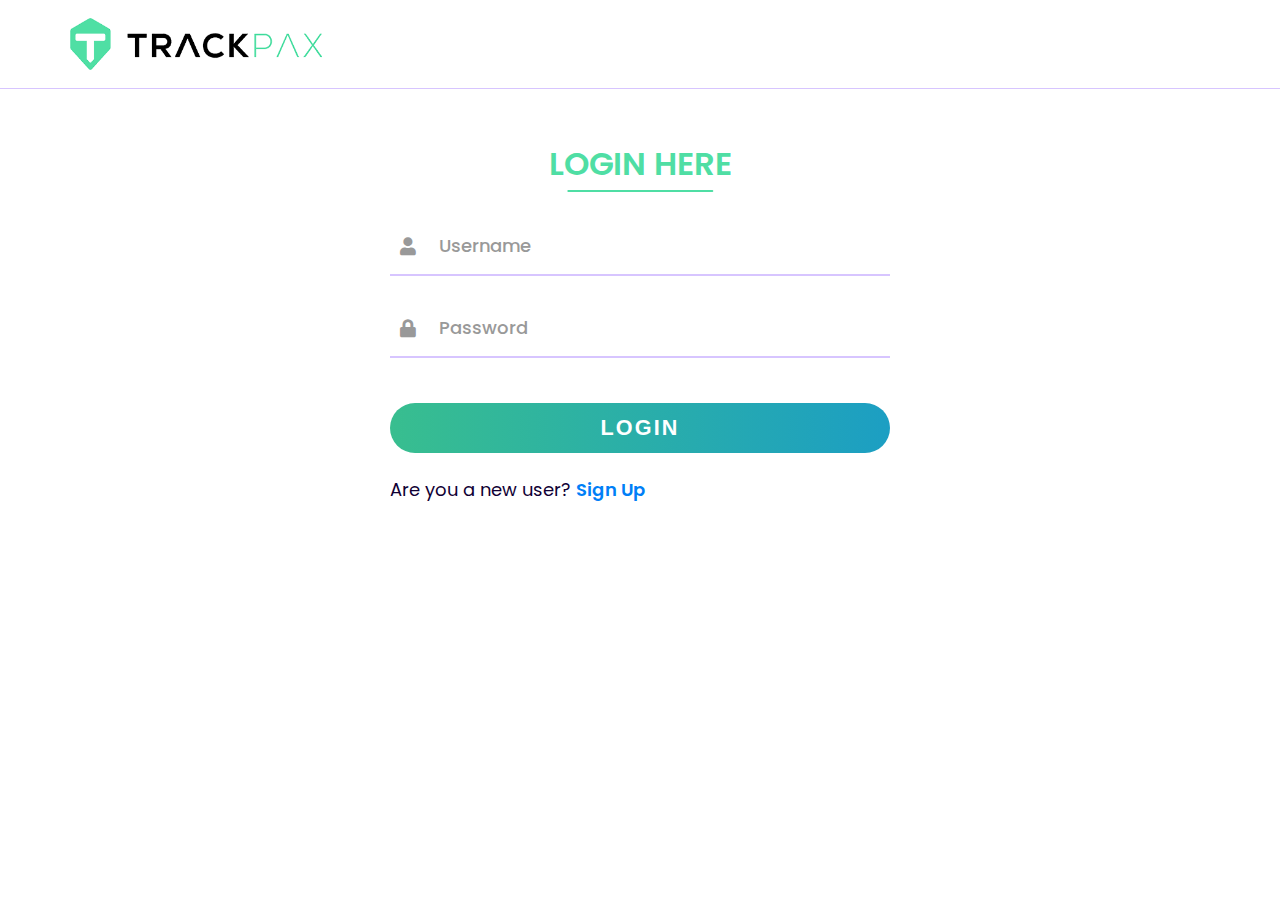
==== log_in.html @ 78e4b096 "login-signup improved" ====
<!DOCTYPE html>
<html lang="en">

<head>
	<meta charset="UTF-8">
	<meta name="viewport" content="width=device-width, initial-scale=1.0">
	<link rel="stylesheet" href="css/style.css">
	<link rel="stylesheet" href="./css/font-awesome icons.css">
	<title>Log In</title>
</head>

<body>
	<header class="login_header">
		<div class="containers">
			<div class="main_nav">
				<a href="index.html" class="logo">
					<img src="./img/logo.png" alt="trackpax">
				</a>
			</div>
		</div>
	</header>
	<section class="login containers">
		<h2>Login Here</h2>
		<div class="login__content">
			<form action="" name="loginform">

				<div class="input-div one">
					<div class="i">
						<i class="fas fa-user"></i>
					</div>
					<div>
						<h5>Username</h5>
						<input class="input" type="text">
					</div>
				</div>
				<div class="input-div two">
					<div class="i">
						<i class="fas fa-lock"></i>
					</div>
					<div>
						<h5>Password</h5>
						<input class="input" type="password">
					</div>
				</div>
				<button class="btn">login</button>
				<span class="newuser_text">Are you a new user? </span><a class="login-link" href="sign_up.html"> Sign Up</a>
			</form>
		</div>
	</section>
	<script src="./js/main.js"></script>
</body>

</html>
---- css/style.css ----
@import url('https://fonts.googleapis.com/css2?family=Poppins:wght@100;200;300;400;500;600;700;800;900&display=swap');
/* 
    General Stuff
*/
html{
    scroll-behavior: smooth;
    font-size: 18px;
}
  
*,::before,::after{
	margin: 0;
	box-sizing: border-box;
}

body{
  
	line-height: 1.3;
	font-weight: 400;
	font-family: 'Poppins', sans-serif;
	color: var(--text-black) ;
	background-color: var(--text-white) ;
  }
  
/* 
Typograpy Stuff
*/

h1, h2, h3{
	font-weight: 700;
	font-family: 'Poppins', sans-serif;
}

a{
	text-decoration: none;
	outline: none;
}

ul{
    list-style: none;
    margin: 0;
    padding: 0;
}

img{
    max-width: 100%;
    vertical-align: middle;
}
/* 
  Reuseable Stuff
*/

:root{
  --text-black:#100034;
  --text-grn: #4fdea4;
  --text-white: #ffffff;
  --text-lightgrey:#d7c5ff;
  --lightgrey2:#999;
  --title-lg: 3.8rem;
  --title-sm: 3.5rem;
  --title-md: 3rem;
  --gradient-1: #38be8f;
  --gradient-2: #007ff7;
  --red: #EB5757;
}

.btn{
    outline: none;
    border-radius: 1.5rem;
    font-size: 1.1rem;
    display: inline-block;
    padding: .6em 2.3em;
    background: var(--text-white);
    color: var(--text-grn);
    border: .1em solid var(--text-grn);
    cursor: pointer;
    transition: all .3s linear;
}

.btn:hover,
.btn:focus{
    background: var(--text-grn);
    color: var(--text-white);
    outline: none;
}

.text-grn{
    color: var(--text-grn);
}

/* ----- container ------------------------------------------------------- */
.containers-lg{
	width: min(1300px,100%);
	margin: auto;
}
.containers{
	width: min(1140px, 95%);
	margin: auto;
}
.containers-sm{
	width: min(900px,90%);
	margin: auto;
}

/* Responsive Tab*/
@media (max-width: 992px){
    html
    {
        font-size: 13px;
    }
    .containers
    {
        width: min(960px, 90%);
    }
    
}

/* Responsive Mobile */
@media (max-width: 768px){
    html
    {
        font-size: 10px;
    }
    .containers
    {
        width: min(720px, 90%);
    }
   

}
/* Responsive Small Mobile */
@media (max-width: 576px){
    html
    {
		font-size: 8px !important;
    }
    .containers
    {
        width: min(540px, 90%);
    }
    /* status */
    .status_img-main {
        padding: 2em 3em !important;
    }
    /* connected */
    .connected_title{
        line-height: 1.2 !important;
    }
    .connected_mail_content input{
        width: 80% !important;
        font-size: 2rem !important;
    }
    .select_account .accounts_link + .accounts_link{
        margin-left: .5rem !important;
    }
    /* footer */
    .footer_logo{
        margin-bottom: 1rem;
    }
    .footer_row{
        flex-wrap: wrap;
    }
    .footer_row .first_col{
        order: 4;
        width: 100% !important;
        text-align: center;
    }
    .footer_row .sec_col{
        order: 0;
        margin-left: 0 !important;
    }
    .footer_row .third_col{
        order: 1;
    }
    .footer_row .fourth_col{
        order: 2;
    }
    .footer_row .fifth_col{
        order: 3;
    }
    .footer_bottom{
        justify-content: center !important;
    }
}
@media (max-width: 380px){
    .connected_mail_content input{
        font-size: 1.7rem !important;
    }
}

/* ----- Header ------------------------------------------------------- */

header{
    padding: 2em 0 1em 0;
    position: sticky;
    position: -webkit-sticky;
    top: 0; 
    z-index: 100;
    background: var(--text-white);
    transition: all .3s;
   
}
header.header_shadow{
    -webkit-box-shadow: 0px 1px 10px rgba(0, 184, 148, 0.4);
    -moz-box-shadow: 0px 1px 10px rgba(0, 184, 148, 0.4);
    box-shadow: 0px 1px 10px rgba(0, 184, 148, 0.4);
}
header.login_header{
    padding: 1em 0 !important;
    border-bottom: .1rem solid var(--text-lightgrey);
}
.main_nav{
    display: flex;
    justify-content: space-between;
}
.logo{
    width: 14rem;
    z-index: 1056 !important;
}

.header_list{
    display: flex;
    align-items: center;
}
.header_list .header_list_item{
    z-index: 1054;
}
.header_list .header_list_item + .header_list_item{
    margin-left: 1rem;
}
.main_nav.active .header_list_link{
    color: var(--text-white);
    transition-delay: 0s;
    
}
.header_list_link{
    font-size: 1.5rem;
    color: var(--text-black);
    text-transform: uppercase;
    transition: all .5s;
    transition-delay: 1.5s;
}
.header-nav-toggle{
    padding: 0;
    border: 0;
    outline: 0;
    background-color: transparent !important;
    border-radius: 50% 50% 50% 50%;
    -webkit-transition: .5s ease-in-out;
    transition: .5s ease-in-out;
    -webkit-box-shadow: 0 0 0 0 var(--text-grn), 0 0 0 0 var(--text-grn);
    -moz-box-shadow: 0 0 0 0 var(--text-grn), 0 0 0 0 var(--text-grn);
    box-shadow: 0 0 0 0 var(--text-grn), 0 0 0 0 var(--text-grn);
    cursor: pointer; 
    transition-delay: 1.4s;
}
.main_nav.active .header-nav-toggle{
    background-color: var(--text-grn) !important;
    -webkit-box-shadow: 0 0 0 100vw var(--text-grn), 0 0 0 100vh var(--text-grn);
    -moz-box-shadow: 0 0 0 100vw var(--text-grn), 0 0 0 100vh var(--text-grn);
    box-shadow: 0 0 0 100vw var(--text-grn), 0 0 0 100vh var(--text-grn);
    border-radius: 0;
    z-index: 1050;
    transition-delay: 0s;
    
}
.main_nav .header-nav-toggle i{
    -webkit-transition: all .5s ease-in-out;
    transition: all .5s ease-in-out;
}
.main_nav .header-nav-toggle:hover i{
    transform: rotate(-135deg);
}
.main_nav.active .header-nav-toggle i{
    transform: rotate(-135deg);
    color: var(--text-white);
}
.main_nav.active .header-nav-toggle:hover i{
    transform: rotate(-90deg);
}
.header_list_2{
    z-index: 1054;
    position: fixed;
    top: 50%;
    left: 50%;
    -webkit-transform: translate(-50%, -50%);
    transform: translate(-50%, -50%);
    -webkit-transition: .25s 0s ease-in-out;
    transition: .25s 0s ease-in-out;
}
.header_list_2 .header_list_item{
    text-align: center;
    opacity: 0;
    visibility: hidden;
    transition: .5s;
    transform: translateX(200px);
    transition-delay: calc(.2s * var(--i));
}
.main_nav.active .header_list_2 .header_list_item{
    opacity: 1;
    visibility: visible;
    transform: translateX(0px);
}
.header_list_2 .header_list_item + .header_list_item{
    margin-top: 1.2rem;
}

.main_nav .header_list_2 .header_list_2_link{
    text-transform: uppercase;
    color: var(--text-white);
    font-weight: 600;
    font-size: 1.2rem;
    letter-spacing: .1em;
    transition: opacity .3s;
}

.main_nav .header_list_2 .header_list_2_link:hover,
.main_nav .header_list_2 .header_list_2_link:focus{
    opacity: .7;
}
.header_list_2 .btn{
    text-transform: uppercase;
    letter-spacing: .1em;
    color: var(--text-white);
    border-color: var(--text-white);
    background: transparent;
}
.header_list_2 .btn:hover,
.header_list_2 .btn:focus{
    background: var(--text-white);
    color: var(--text-grn);
}
.header_list_2 .login_btn{
    padding: .6em 2.65em;
}

/* ---- Parcel Sec ------------------------------------------------------- */
.parcel{
    padding-top: .7em;
    position: relative;
    overflow: hidden;
    transition: all .5s linear;
    transition-delay: 1.1s;
    z-index: 1;
}
.parcel.active{
    z-index: -1;
    transition-delay: .0s;
}
.parcel_img{
    position: absolute;
    width: 55rem;
    top: 3rem;
    right: -12rem;
    z-index: -2;
}
.parcel_search_main{
    display: flex;
    justify-content: flex-end;
    margin-top: .6rem;
}
.search-box{
    font-family: "Candara", sans-serif;
    background: var(--text-white);
    height: 2.5rem;
    padding: .7em;
    border-radius: 3rem;
    box-shadow: 0 0 5px 0 rgba(0, 184, 148, 0.4);
    display: flex;
    align-items: center;
}
.search-box input:focus ~  .search-btn i,
.search-box:hover .search-btn i{
    box-shadow: 0 0 5px 0 rgba(0, 184, 148, 0.4);
}
.search-box input{
    border: none;
    background: none;
    outline: none;
    float: left;
    padding: 0;
    color: var(--text-black);
    font-size: 1rem;
    line-height: 2.5rem;
    max-width: 0px;
    transition: all 0.8s;
    opacity: 0;
    visibility: hidden;
}
.search-box:hover input{
    max-width: 240px;
    padding: 0 .6em;
    opacity: 1;
    visibility: visible;
}
.search-box input:focus{
    max-width: 240px;
    padding: 0 1.3em 0 .7em;
    opacity: 1;
    visibility: visible;
}
.search-btn{
    border: none;
    background: none;
    outline: none;
    width: 1.66rem;
    display: flex;
    justify-content: center;
    align-items: center; 
    cursor: pointer;
}
  
.search-btn i{
    z-index: 1;
    background: var(--text-white);
    font-size: 1.4rem;
    color: var(--text-black);
    padding: .7em;
    border-radius: 3rem;
    box-shadow: 0 0 3px 0 rgba(0, 0, 0, 0.2);
    transition: all .8s;
}
.parcel_content-main{
    padding: 9em 0 9em 0;
}
.parcel_content_title{
    font-size: var(--title-sm);
    font-weight: 650;
    margin-bottom: 3rem;
}
/* ---- grow --------------------------------------------------------------- */
.grow{
    padding-top: 4rem;
    position: relative;
}
.grow_img{
    position: absolute;
    width: 21rem;
    top: 75.5%;
    left: 80%;
    transform: translate(-75.5%,-80%);
    z-index: -1;
}
.grow_content-main{
    padding: 4em 0 7em 0;
    width: 70%;
}
.grow_content_title{
    font-size: var(--title-lg);
    font-weight: 650;
    margin-bottom: 2.5rem;
}
.grow_text{
    font-size: .9rem;
    margin-bottom: 3.7rem;
    letter-spacing: .1em;
    line-height: 2;
}
/* ---- status --------------------------------------------------------------*/
.status{
    padding-top: 8rem;
}
.status_title{
    font-size: var(--title-md);
    font-weight: 650;
    margin-bottom: 3rem;
    text-align: center;
    line-height: 1.7;
}
.status_img-main{
    padding: 2em 6em;
}
/* ---- connected -----------------------------------------------------------*/
.connected{
    padding: 9.5rem 0 8rem 0;
}
.connected_title{
    font-size: var(--title-lg);
    font-weight: 650;
    margin-bottom: 8rem;
    text-align: center;
    line-height: 1.4;
}
.connected_row{
    display: flex;
    align-items: center;
    justify-content: space-between;
    padding: .4em 2em;
    border-bottom: .1em solid var(--text-black);
}
.connected_mail_content {
    width: 75%;
}
.connected_mail_conten form{
    width: 100%;
}
.connected_mail_content input{
    font-size: 2.5rem;
    background-color: transparent;
    border: 0;
    outline: 0;
    font-weight: 200;
    width: 90%;
}
.connected_mail_content input::placeholder { 
    color: var(--text-lightgrey);
    opacity: 1; 
}  
.connected_mail_content input:-ms-input-placeholder { 
    color: var(--text-lightgrey);
    font-weight: lighter;
}
.connected_mail_content input::-ms-input-placeholder { 
    color: var(--text-lightgrey);
    font-weight: lighter;
}
.connected_mail_content .send_btn{
    background-color: transparent;
    border: 0;
    outline: 0;
    cursor: pointer;
    color: var(--text-lightgrey);
    transition: color .8s;
    font-size: 2rem;
}
.connected_mail_content .send_btn:focus,
.connected_mail_content .send_btn:hover{
    color: var(--text-black);
}
.select_account .accounts_link{
    background-color: transparent;
    border: 0;
    outline: 0;
    cursor: pointer;
}
.select_account .accounts_link + .accounts_link{
    margin-left: 1rem;
}
.select_account .accounts_link img{
    width: 2rem;
}

/* ---- footer --------------------------------------------------------------*/
footer{
    padding: 3em 0 0 0;
    background-color: var(--text-grn);
    color: var(--text-white);
}
.footer_logo{
    width: 2.5rem;
}
.footer_row{
    display: flex;
    justify-content: space-between;
}
.footer_row .first_col{
    display: flex;
    flex-direction: column;
    justify-content: center;
    width: 35%;
}
.first_col p + p{
    margin-top: 1.3rem;
}
.footer_row .col{
    padding: 1.6em 0;
}
.footer_row .col + .col{
    margin-left: 3rem;
}

.footer_list .footer_item + .footer_item{
    margin-top: .5rem;
}
.footer_list_title{
    margin-bottom: 1.2rem;
}
.footer_link{
    color: var(--text-white);
    opacity: .7;
    font-size: .9rem;
    transition: opacity .3s;
}
.footer_link:hover,
.footer_link:focus{
    opacity: 1;
    text-decoration: underline;
}

.footer_bottom_links,
.footer_bottom_txt,
.footer_list_title,
.first_col p{
    font-weight: 500;
    font-size: 1rem;
    color: var(--text-white);
}
.first_col i{
    font-size: 1.2rem;
}
.first_col p i{
    margin-right: 1rem;
}
.footer_list_title{
    font-weight: 500;
}
.footer_bottom{
    display: flex;
    justify-content: flex-end;
    padding: 2.5em 0 3.5em 0;
}
.footer_bottom_txt{
    margin-right: 3rem;
}
.footer_bottom_links{
   transition: opacity .3s;
}
.footer_bottom_links:focus,
.footer_bottom_links:hover{
    opacity: .7;
}
.footer_bottom_links + .footer_bottom_links{
    margin-left: 1.3rem;
}
/* ----- Login ------------------------------------------------------- */
.signup .signup__content,
.login .login__content{
  width: min(500px, 70%);
  margin: 0 auto;
  padding-bottom: 2em;
}

.signup h2,
.login h2{
  font-weight: 550;
  font-size: 1.8rem;
  text-transform: uppercase;
  margin: 3rem 0 .5rem 0;
  color:var(--text-grn);
  text-align: center;
  position: relative;
  left: 50%;
  transform: translateX(-50%);
  display: inline-block;
  
}
.signup h2::after,
.login h2::after{
  position: absolute;
  left: 50%;
  transform: translateX(-50%) scale(1);
  bottom: -.4rem;
  content: '';
  width: 80%;
  height: .1rem;
  background-color: var(--text-grn);
  border-radius: 1.5rem;
  animation: heartBeat 1.5s infinite alternate-reverse;
  transform-origin: center;
}

@keyframes heartBeat{
  0%{
    background-color: var(--gradient-2);
    transform: translateX(-50%) scale(0);
  }100%{
    background-color: var(--gradient-1);
    transform: translateX(-50%) scale(1);
  } 
}

.input-div{
  position: relative;
  display: grid;
  grid-template-columns: 7% 93%;
  margin: 1.388rem 0;
  padding: 0.277em 0;
  border-bottom: 2px solid var(--text-lightgrey);
}

.input-div input{
  color: var(--text-black);
}

.input-div input::-webkit-calendar-picker-indicator {
  filter: invert(1);
}

.input-div::after,
.input-div::before{
  content: '';
  position: absolute;
  bottom: -2px;
  width: 0%;
  height: 2px;
  background-color: var(--text-grn);
  transition: .3s;
}

.input-div::after{
  right: 50%;
}

.input-div::before{
  left: 50%;
}

.input-div.focus .i i{
  color: var(--text-grn);
}

.input-div.focus div h5{
  top: -.27rem;
  font-size: 0.833rem;
}

.input-div.focus::after,
.input-div.focus::before{
  width: 50%;
}

.i{
  display: flex;
  justify-content: center;
  align-items: center;
}

.i i{
  color: var(--lightgrey2);
  transition: .3s;
}

.input-div > div{
  position: relative;
  height: 2.5rem;
}

.input-div > div h5{
  position: absolute;
  left: .786rem;
  top: 50%;
  transform: translateY(-50%);
  color: var(--lightgrey2);
  font-size: 1rem;
  font-weight: 500;
  transition: .3s;
  margin: 0;
}


.input{
  position: absolute;
  width: 100%;
  height: 100%;
  top: 0;
  left: 0;
  border: none;
  outline: none;
  background: none;
  padding: 0.5em 0.7em;
  font-size: 1.2rem;
  color: var(--text-black);
}

.signup .signup__content .btn,
.login .login__content .btn{
  display: block;
  width: 100%;
  height: 2.778rem;
  border-radius: 1.389rem;
  margin: 2.5rem 0 1.4rem 0;
  padding: .6em 2.3em;
  font-size: 1.2rem;
  font-weight: 550;
  letter-spacing: .1em;
  outline: none;
  border: none;
  background-image: linear-gradient(to right,  var(--gradient-1),var(--gradient-2));
  cursor: pointer;
  color: var(--text-white);
  text-transform: uppercase;
  background-size: 200%;
  transition: .7s;
}
.signup .signup__content .btn:focus,
.signup .signup__content .btn:hover,
.login .login__content .btn:focus,
.login .login__content .btn:hover{
  background-position: right;
  letter-spacing: .5em;
}


.signup .signup__content form .already_account_text,
.signup .login__content form .newuser_text{
  color: var(--text-black);
}

.signup-link,
.login-link{
  font-size: 1rem;
  font-weight: 600;
  color: var(--gradient-2);
  transition: opacity .3s;
}
.signup-link:hover,
.signup-link:focus,
.login-link:hover,
.login-link:focus{
  
  opacity: .7;

}
/* ----- signUp ------------------------------------------------------- */

.signup .signup__content form .disclaimer{
  color: var(--red);
  
}

.signup .signup__content form .disclaimer-cont{
  color: var(--lightgrey2);
  font-size: 1rem;
  margin-bottom: .6rem;
}
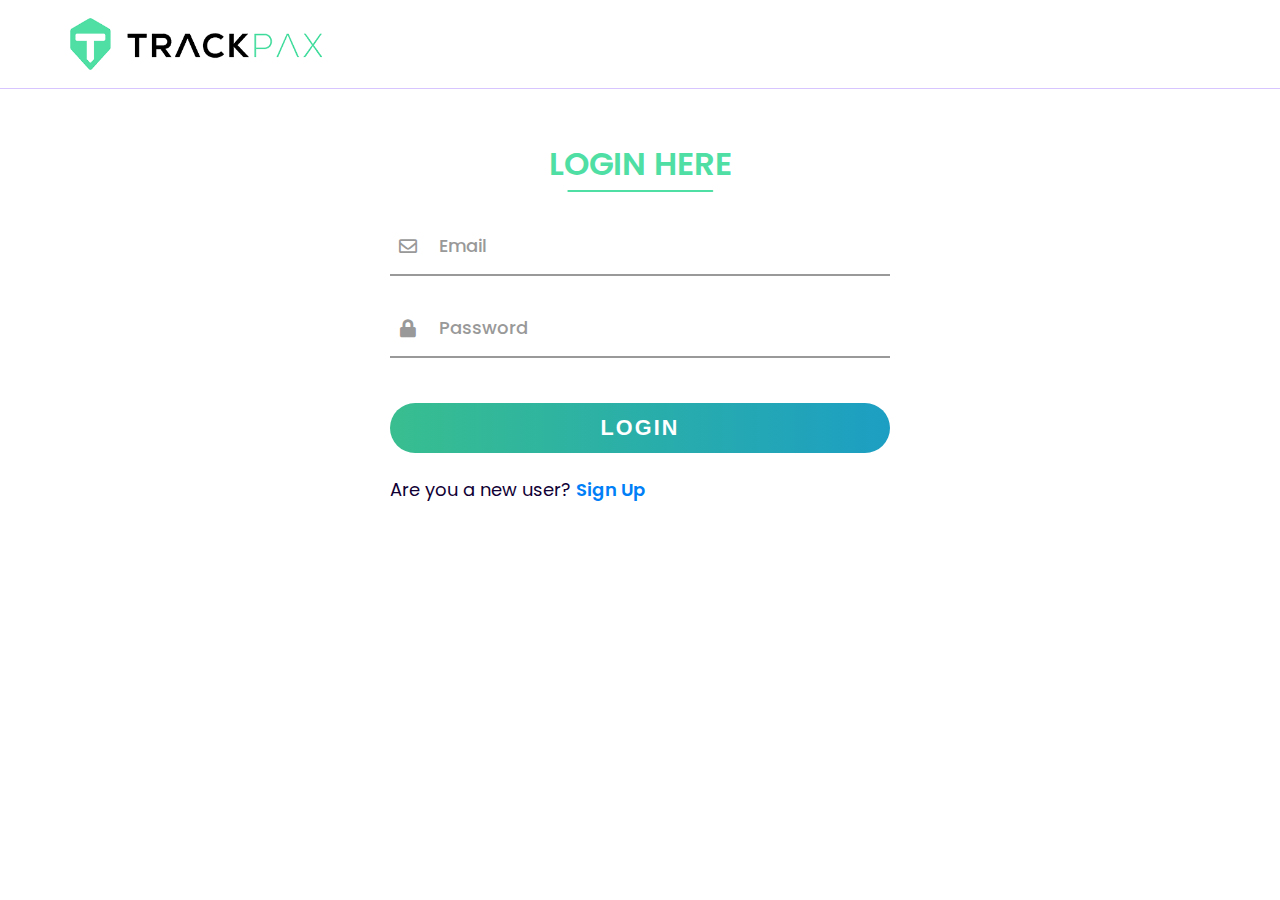
==== commit 8ab745b9: "front-end completed" ====
--- a/log_in.html
+++ b/log_in.html
@@ -26,11 +26,11 @@
 
 				<div class="input-div one">
 					<div class="i">
-						<i class="fas fa-user"></i>
+						<i class="far fa-envelope"></i>
 					</div>
 					<div>
-						<h5>Username</h5>
-						<input class="input" type="text">
+						<h5>Email</h5>
+						<input class="input" type="email">
 					</div>
 				</div>
 				<div class="input-div two">
--- a/css/style.css
+++ b/css/style.css
@@ -6,6 +6,7 @@
     scroll-behavior: smooth;
     font-size: 18px;
 }
+
   
 *,::before,::after{
 	margin: 0;
@@ -56,11 +57,12 @@
   --text-lightgrey:#d7c5ff;
   --lightgrey2:#999;
   --title-lg: 3.8rem;
-  --title-sm: 3.5rem;
+  --title-sm: 3rem;
   --title-md: 3rem;
   --gradient-1: #38be8f;
   --gradient-2: #007ff7;
   --red: #EB5757;
+  --org: #fff5f4;
 }
 
 .btn{
@@ -89,7 +91,7 @@
 
 /* ----- container ------------------------------------------------------- */
 .containers-lg{
-	width: min(1300px,100%);
+	width: min(1400px,100%);
 	margin: auto;
 }
 .containers{
@@ -216,7 +218,6 @@
     width: 14rem;
     z-index: 1056 !important;
 }
-
 .header_list{
     display: flex;
     align-items: center;
@@ -230,14 +231,13 @@
 .main_nav.active .header_list_link{
     color: var(--text-white);
     transition-delay: 0s;
-    
 }
 .header_list_link{
     font-size: 1.5rem;
     color: var(--text-black);
     text-transform: uppercase;
     transition: all .5s;
-    transition-delay: 1.5s;
+    transition-delay: .3s;
 }
 .header-nav-toggle{
     padding: 0;
@@ -251,7 +251,7 @@
     -moz-box-shadow: 0 0 0 0 var(--text-grn), 0 0 0 0 var(--text-grn);
     box-shadow: 0 0 0 0 var(--text-grn), 0 0 0 0 var(--text-grn);
     cursor: pointer; 
-    transition-delay: 1.4s;
+    transition-delay: 0s;
 }
 .main_nav.active .header-nav-toggle{
     background-color: var(--text-grn) !important;
@@ -293,12 +293,12 @@
     visibility: hidden;
     transition: .5s;
     transform: translateX(200px);
-    transition-delay: calc(.2s * var(--i));
 }
 .main_nav.active .header_list_2 .header_list_item{
     opacity: 1;
     visibility: visible;
     transform: translateX(0px);
+    transition-delay: calc(.2s * var(--i));
 }
 .header_list_2 .header_list_item + .header_list_item{
     margin-top: 1.2rem;
@@ -348,15 +348,16 @@
 }
 .parcel_img{
     position: absolute;
-    width: 55rem;
-    top: 3rem;
-    right: -12rem;
+    max-width: 38rem;
+    top: 3em;
+    right: -6em;
     z-index: -2;
 }
 .parcel_search_main{
     display: flex;
     justify-content: flex-end;
     margin-top: .6rem;
+    visibility: hidden;
 }
 .search-box{
     font-family: "Candara", sans-serif;
@@ -420,12 +421,14 @@
     transition: all .8s;
 }
 .parcel_content-main{
-    padding: 9em 0 9em 0;
+    padding: 6em 0 9em 0;
+    width: 70%;
 }
 .parcel_content_title{
     font-size: var(--title-sm);
     font-weight: 650;
-    margin-bottom: 3rem;
+    margin-bottom: 1.5rem;
+    line-height: 1.3;
 }
 /* ---- grow --------------------------------------------------------------- */
 .grow{
@@ -434,40 +437,76 @@
 }
 .grow_img{
     position: absolute;
-    width: 21rem;
-    top: 75.5%;
-    left: 80%;
-    transform: translate(-75.5%,-80%);
+    width: 30rem;
+    top: 15.5em;
+    right: 3.6em;
     z-index: -1;
 }
 .grow_content-main{
-    padding: 4em 0 7em 0;
-    width: 70%;
+    padding: 4em 0 5em 0;
+    width: 64%;
 }
 .grow_content_title{
     font-size: var(--title-lg);
     font-weight: 650;
     margin-bottom: 2.5rem;
-}
+    line-height: 1.1;
+}
+.parcel_text,
 .grow_text{
     font-size: .9rem;
-    margin-bottom: 3.7rem;
+    margin-bottom: 1rem;
     letter-spacing: .1em;
     line-height: 2;
+}
+.parcel_btn,
+.grow_btn{
+    margin-top: 2rem;
 }
 /* ---- status --------------------------------------------------------------*/
 .status{
     padding-top: 8rem;
-}
+    
+}
+.supporting_title,
 .status_title{
     font-size: var(--title-md);
     font-weight: 650;
     margin-bottom: 3rem;
     text-align: center;
-    line-height: 1.7;
+    line-height: 1.5;
 }
 .status_img-main{
     padding: 2em 6em;
+}
+/* ---- supportig -----------------------------------------------------------*/
+.supporting{
+    padding-top: 10em;
+}
+.supporting_bg{
+    background-color: var(--org);
+    padding: 2em 0;
+}
+.supporting_logos_main{
+    
+    display: flex;
+    justify-content: center;
+    align-items: center;
+}
+.supporting_logos_main{
+    display: flex;
+    align-items: center;
+    justify-content: center;
+}
+.supporting_title{
+    line-height: 1.3;
+
+}
+.supporting .sprtng_logos_img_wrapper + .sprtng_logos_img_wrapper{
+    margin-left: 3rem;
+}
+.sprtng_logos_img_wrapper img{
+    width: 9rem;
 }
 /* ---- connected -----------------------------------------------------------*/
 .connected{
@@ -674,7 +713,7 @@
   grid-template-columns: 7% 93%;
   margin: 1.388rem 0;
   padding: 0.277em 0;
-  border-bottom: 2px solid var(--text-lightgrey);
+  border-bottom: 2px solid var(--lightgrey2);
 }
 
 .input-div input{
